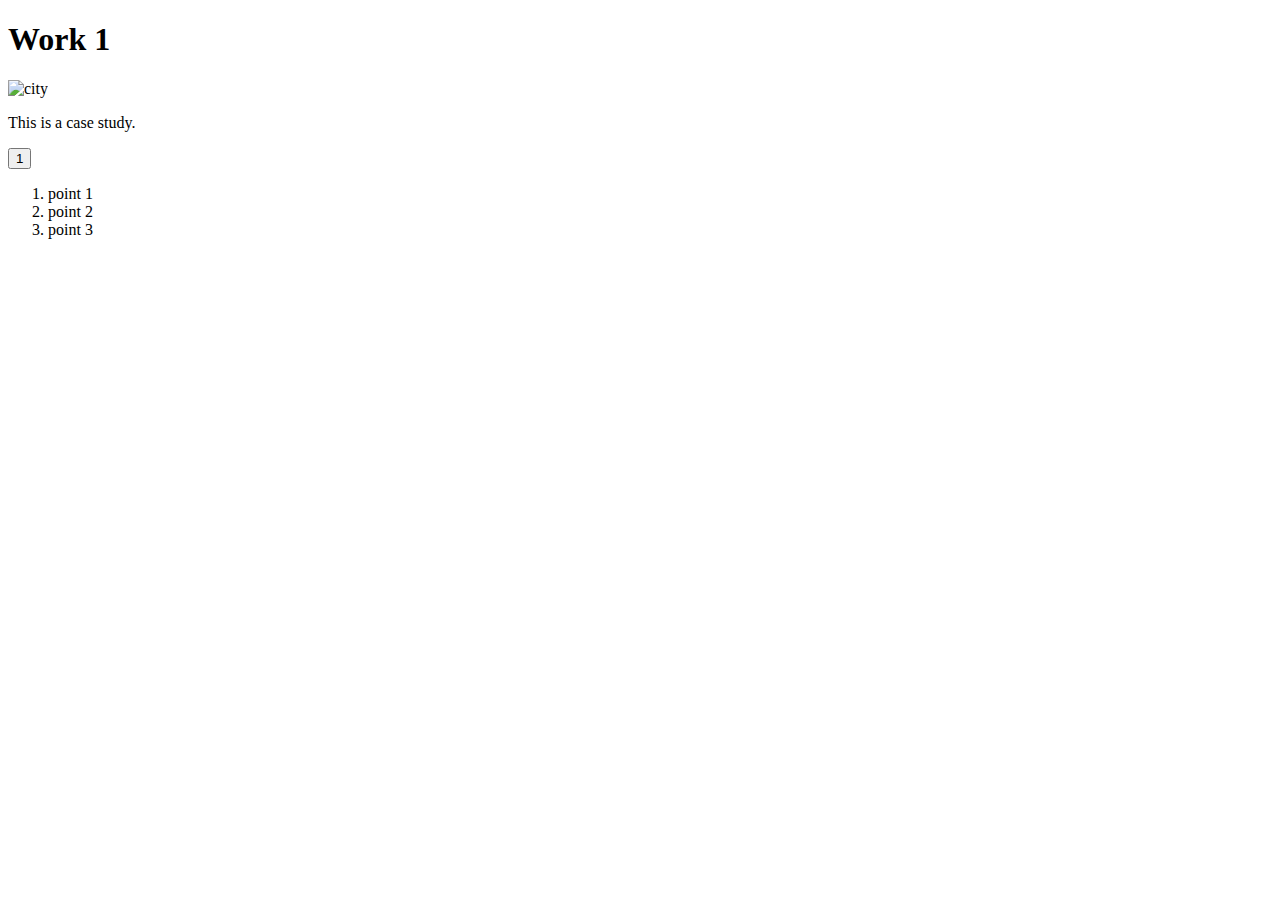
==== Works/Work1/work1.html @ 3ffda78f "Created" ====
<!DOCTYPE html>
<html lang="en" dir="ltr">
  <head>
    <meta charset="utf-8">
    <title>example portfolio - work 1</title>
    <link rel="stylesheet" href=" ../CSS/styles.css"> 
  </head>
  <body>
    <h1 id="HeaderTitle-1">Work 1</h1>
    <img src="Works/Work1/Assets/city.jpeg" alt="city">
    <p>This is a case study.</p>
    <button id="button" type="button" name="button"> 1 </button>
    <ol>
      <li>point 1</li>
      <li>point 2</li>
      <li>point 3</li>
    </ol>
  </body>

  <script type="text/javascript" src="../JS/script.js"></script>
</html>
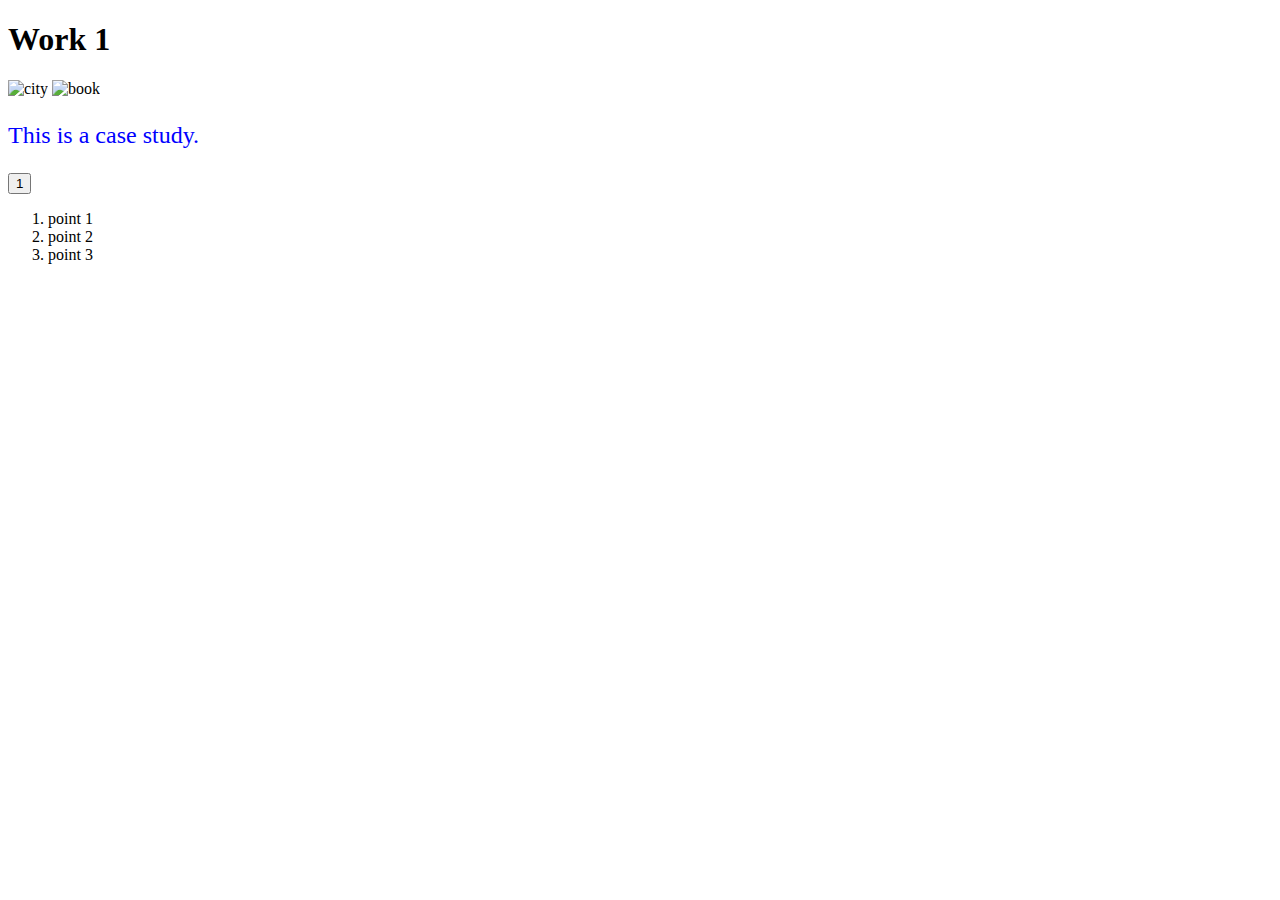
==== commit b6f6b893: "Fixed bugs in work 1" ====
--- a/Works/Work1/work1.html
+++ b/Works/Work1/work1.html
@@ -3,11 +3,12 @@
   <head>
     <meta charset="utf-8">
     <title>example portfolio - work 1</title>
-    <link rel="stylesheet" href=" ../CSS/styles.css"> 
+    <link rel="stylesheet" href=" ../../CSS/styles.css"> 
   </head>
   <body>
     <h1 id="HeaderTitle-1">Work 1</h1>
     <img src="Works/Work1/Assets/city.jpeg" alt="city">
+    <img src="Works/Work1/Assets/image 30.png" alt="book">
     <p>This is a case study.</p>
     <button id="button" type="button" name="button"> 1 </button>
     <ol>
@@ -17,5 +18,5 @@
     </ol>
   </body>
 
-  <script type="text/javascript" src="../JS/script.js"></script>
+  <script type="text/javascript" src="../../JS/script.js"></script>
 </html>--- a/CSS/styles.css
+++ b/CSS/styles.css
@@ -0,0 +1,4 @@
+p{
+    color: blue;
+    font-size: 24px;
+}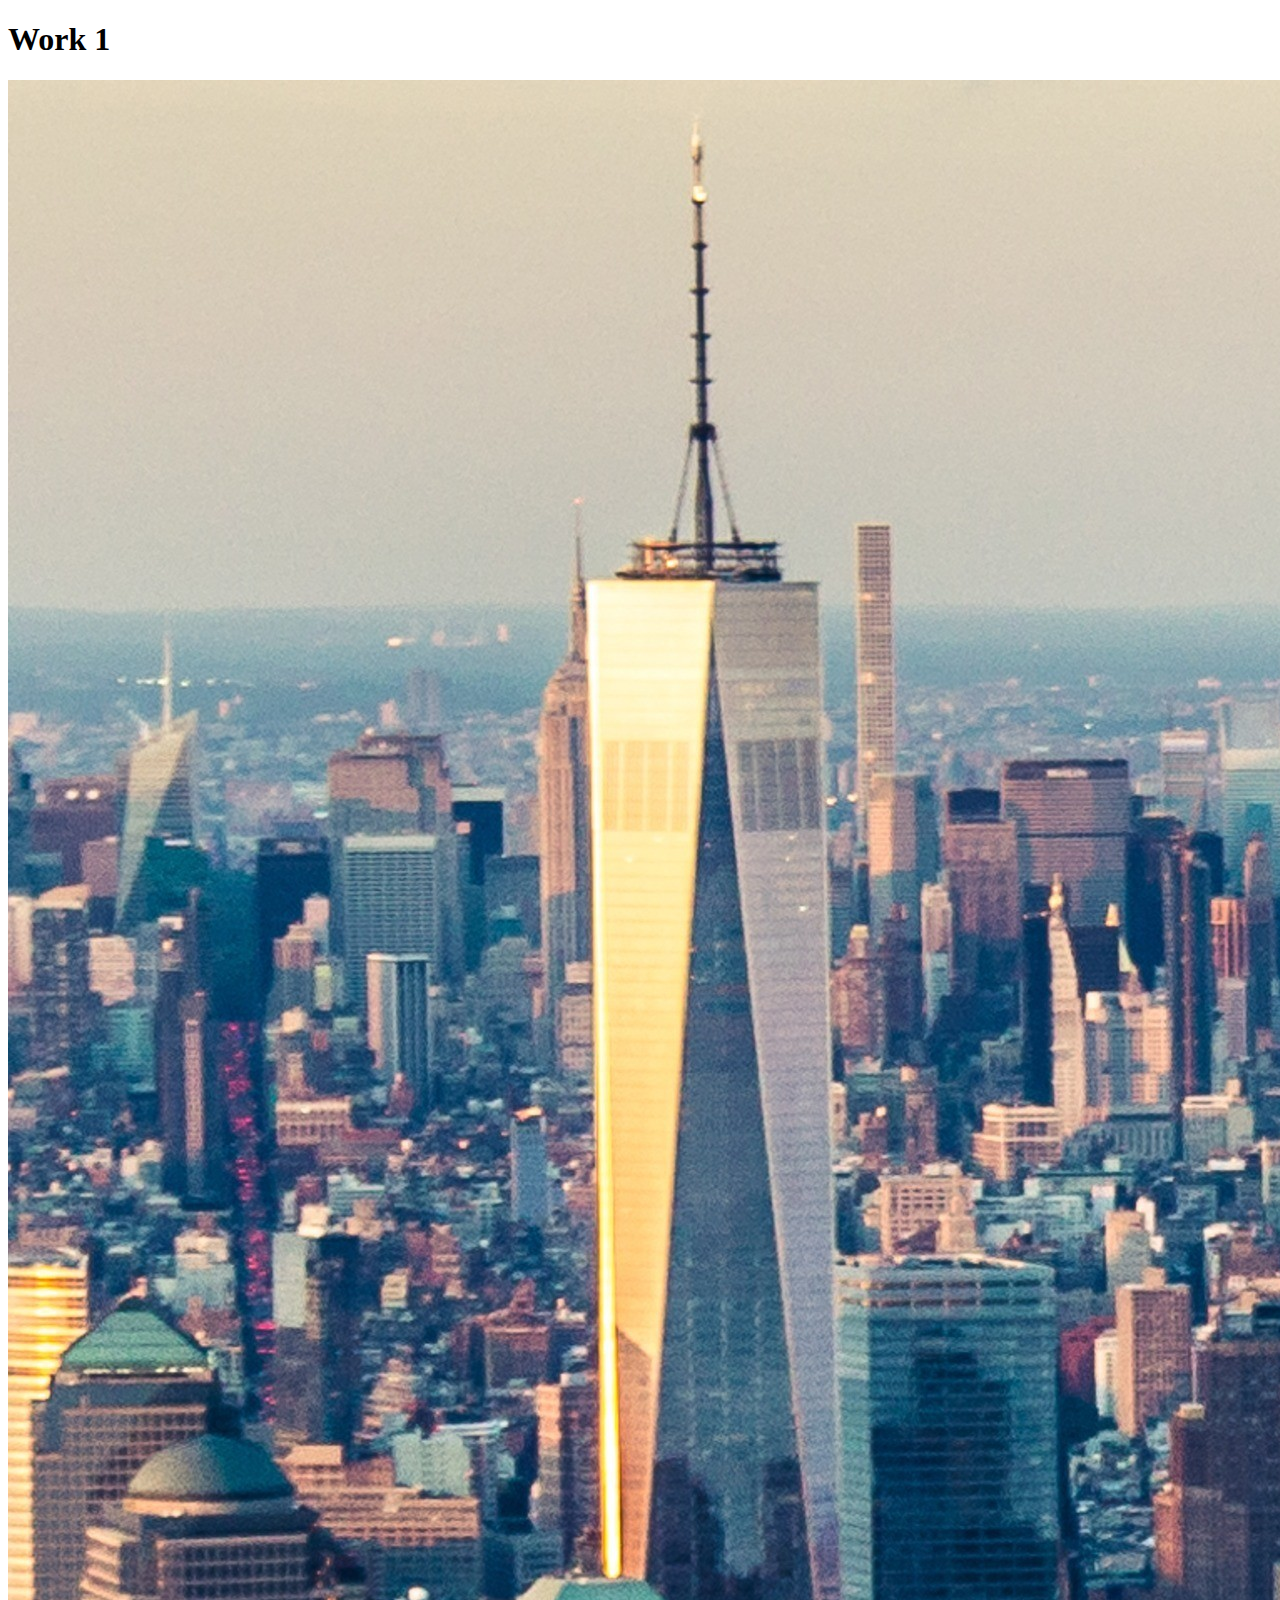
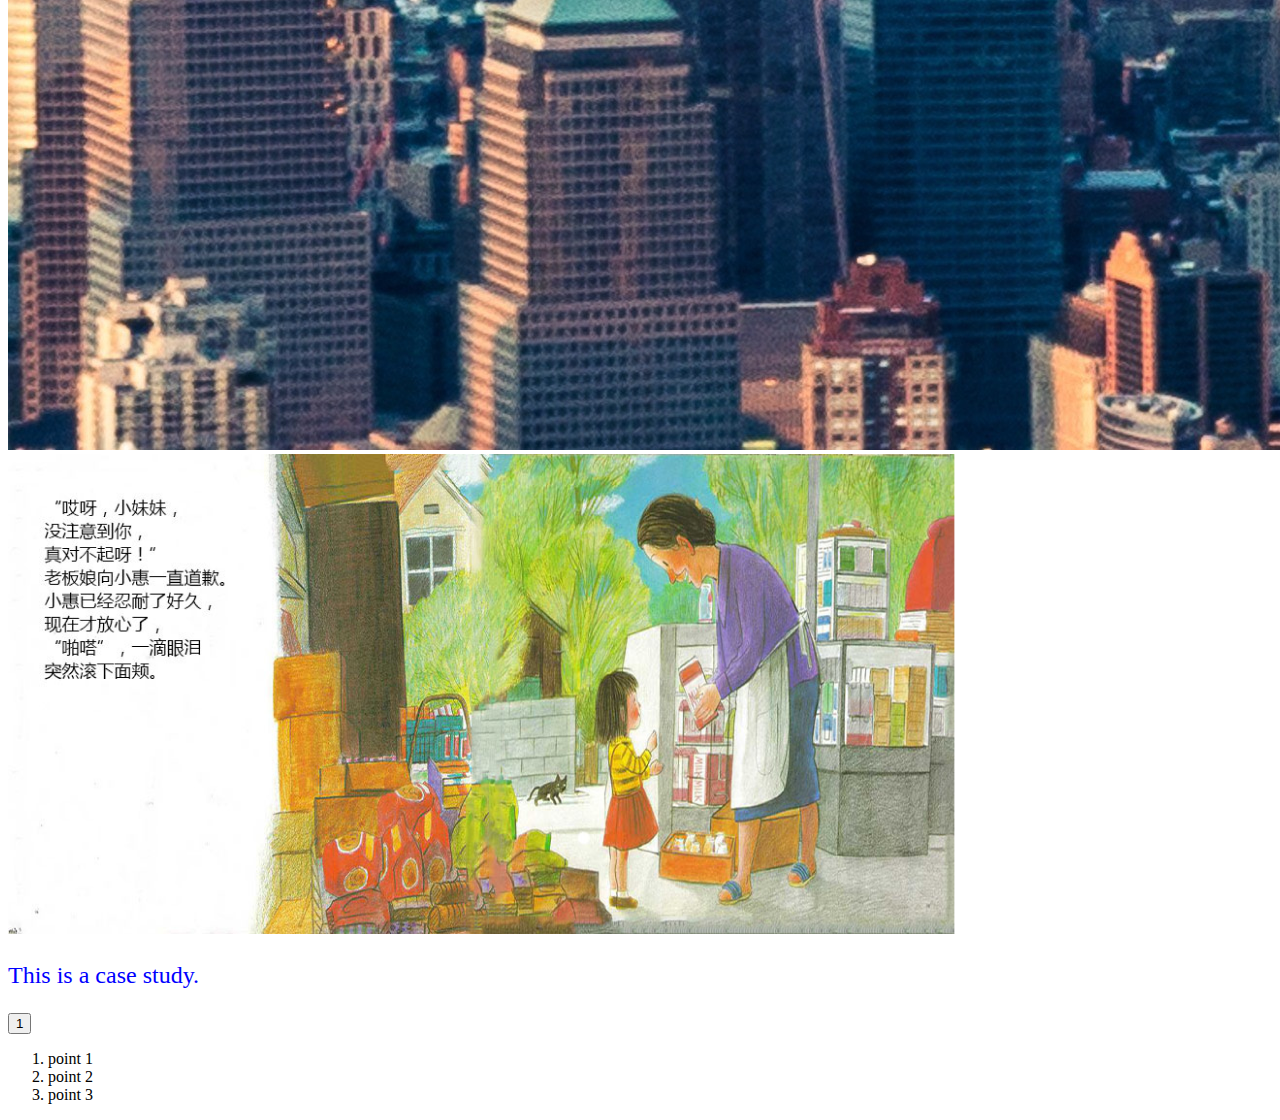
==== commit 1ac75dc3: "Fixed bugs in imgs" ====
--- a/Works/Work1/work1.html
+++ b/Works/Work1/work1.html
@@ -7,8 +7,8 @@
   </head>
   <body>
     <h1 id="HeaderTitle-1">Work 1</h1>
-    <img src="Works/Work1/Assets/city.jpeg" alt="city">
-    <img src="Works/Work1/Assets/image 30.png" alt="book">
+    <img src="Assets/city.jpeg" alt="city">
+    <img src="Assets/image 30.png" alt="book">
     <p>This is a case study.</p>
     <button id="button" type="button" name="button"> 1 </button>
     <ol>
